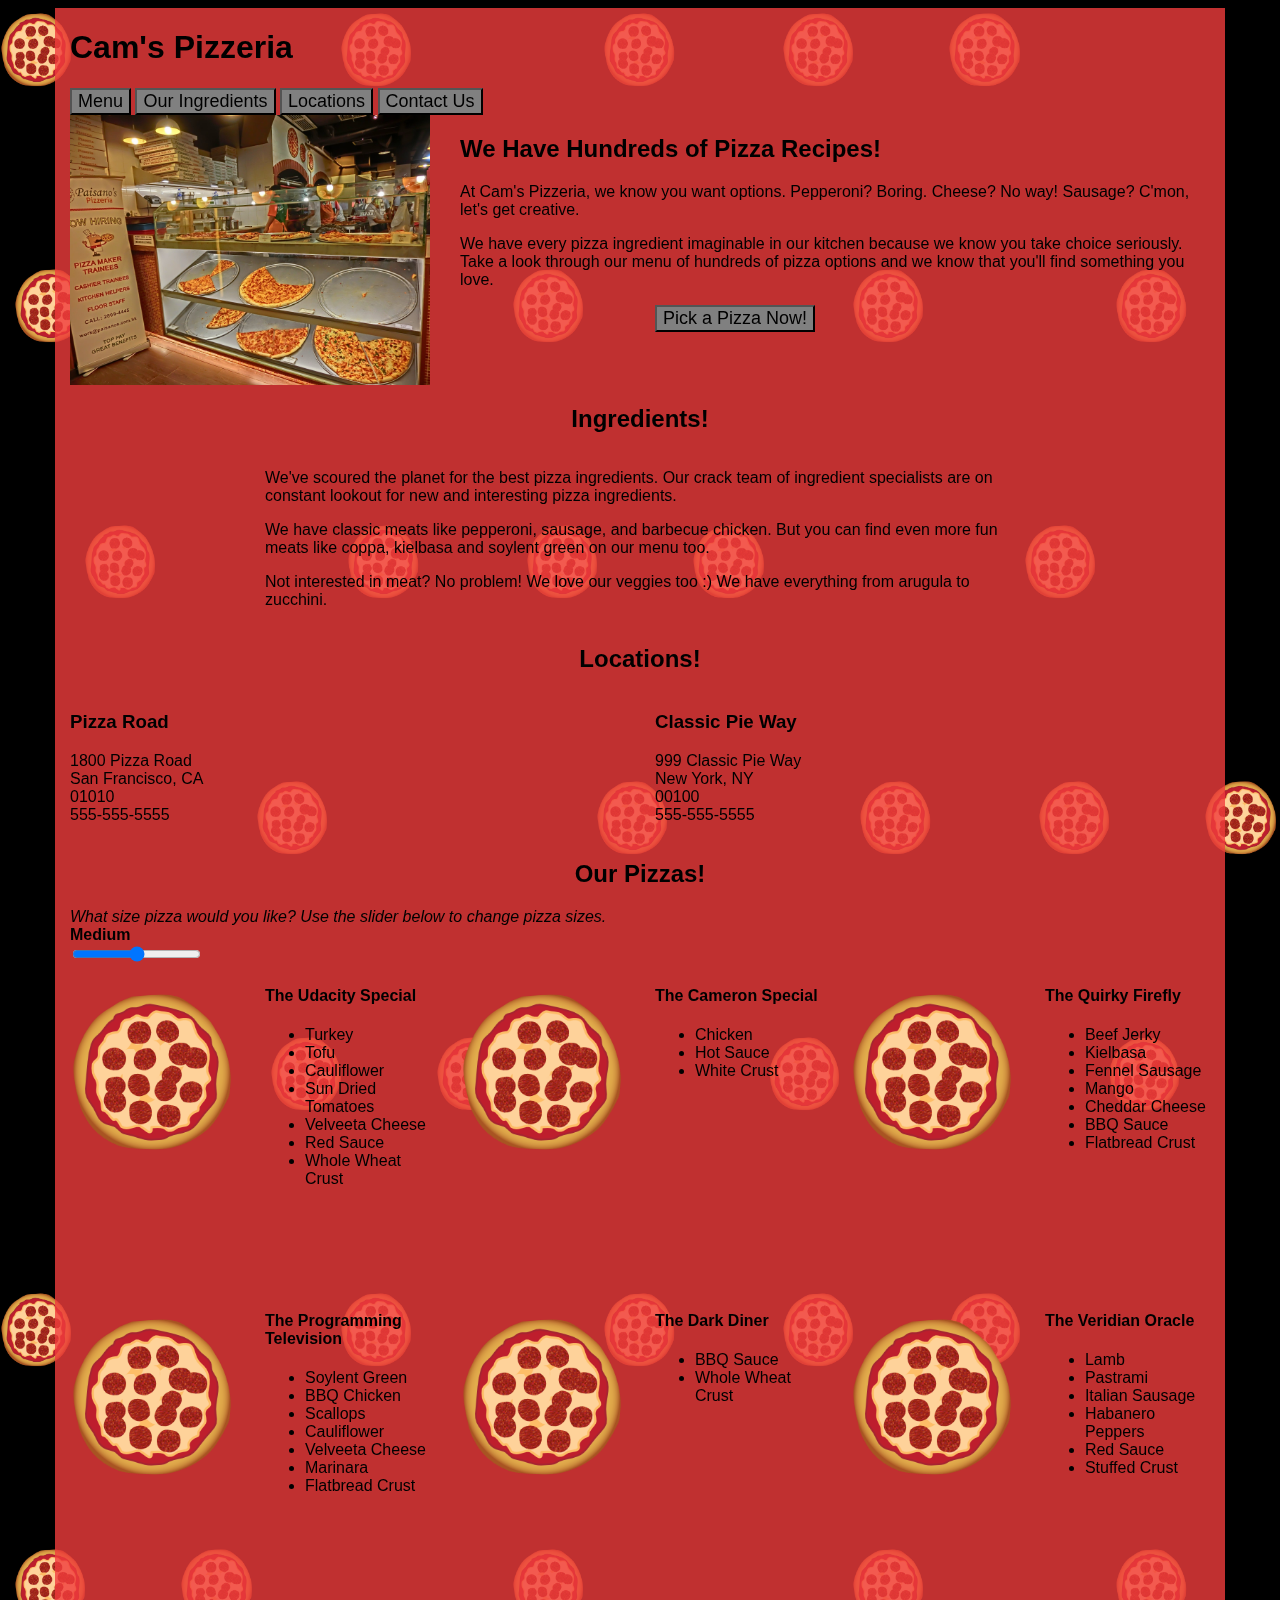
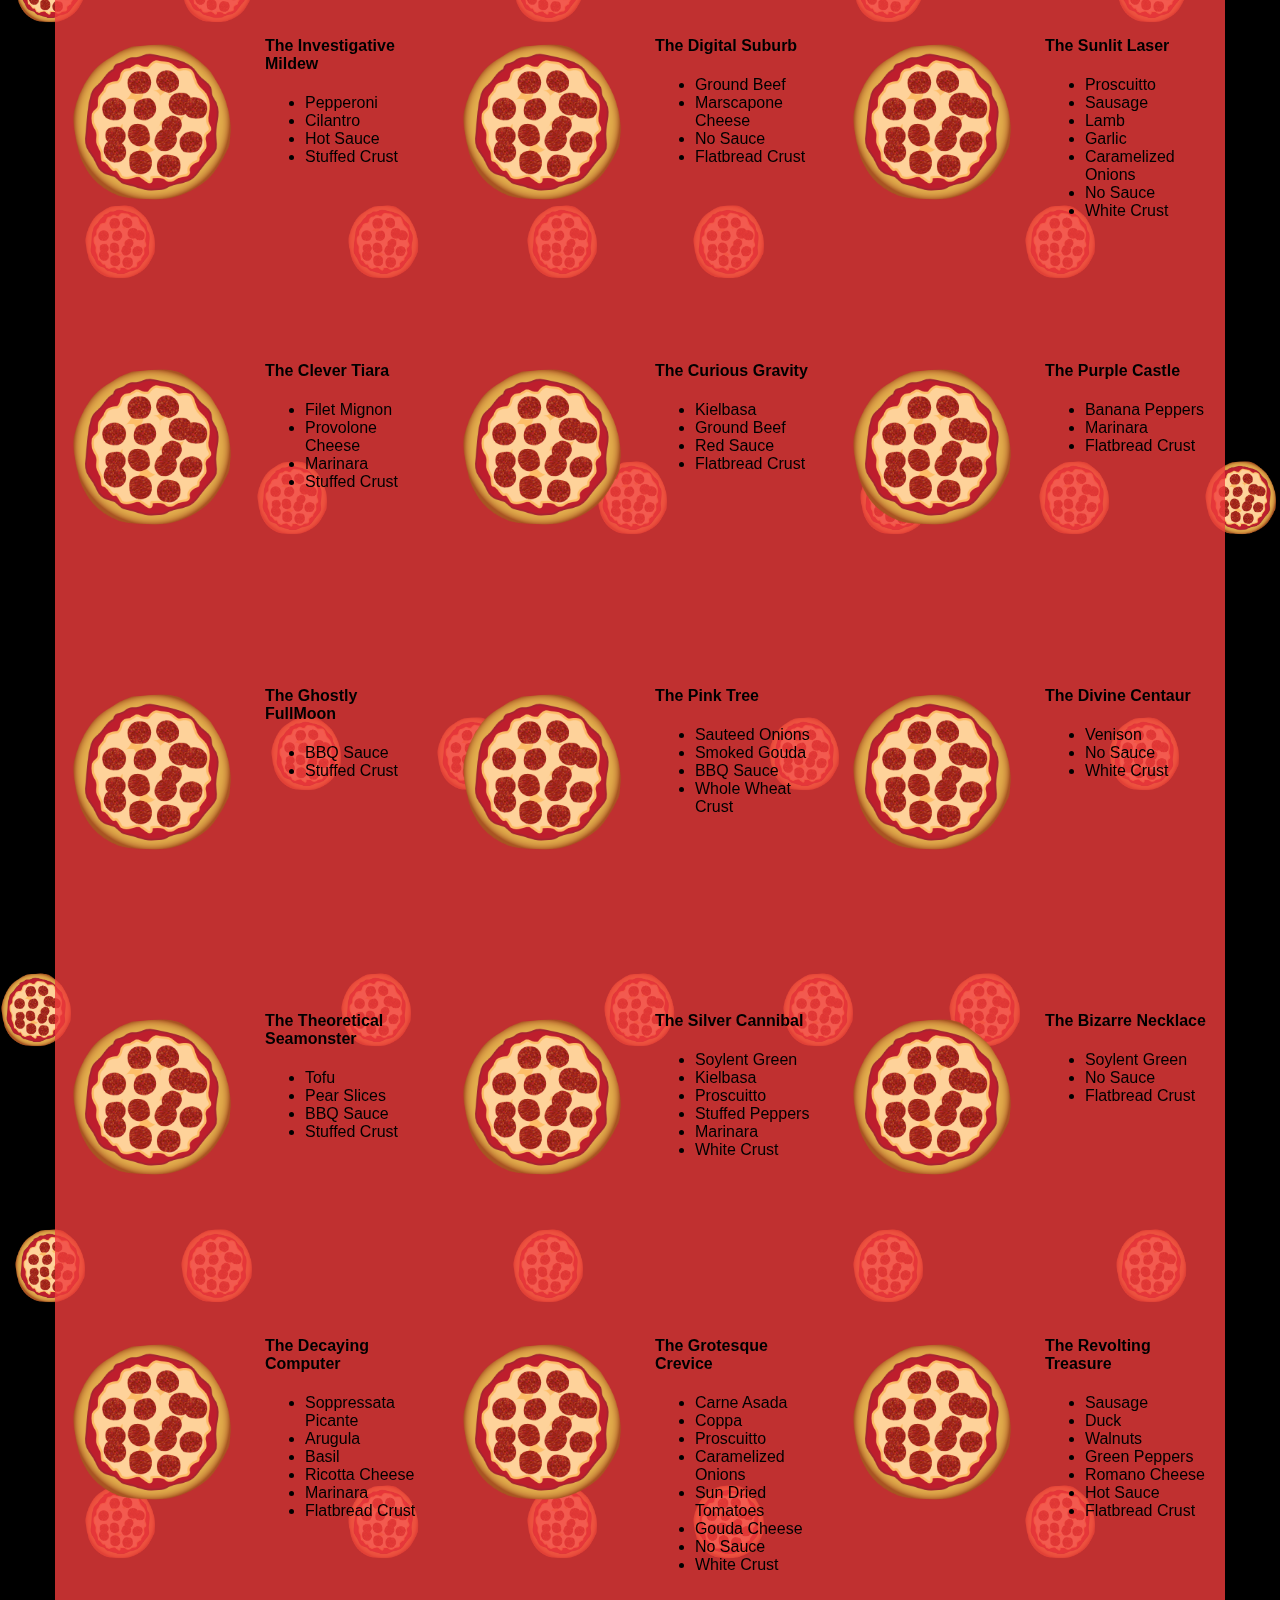
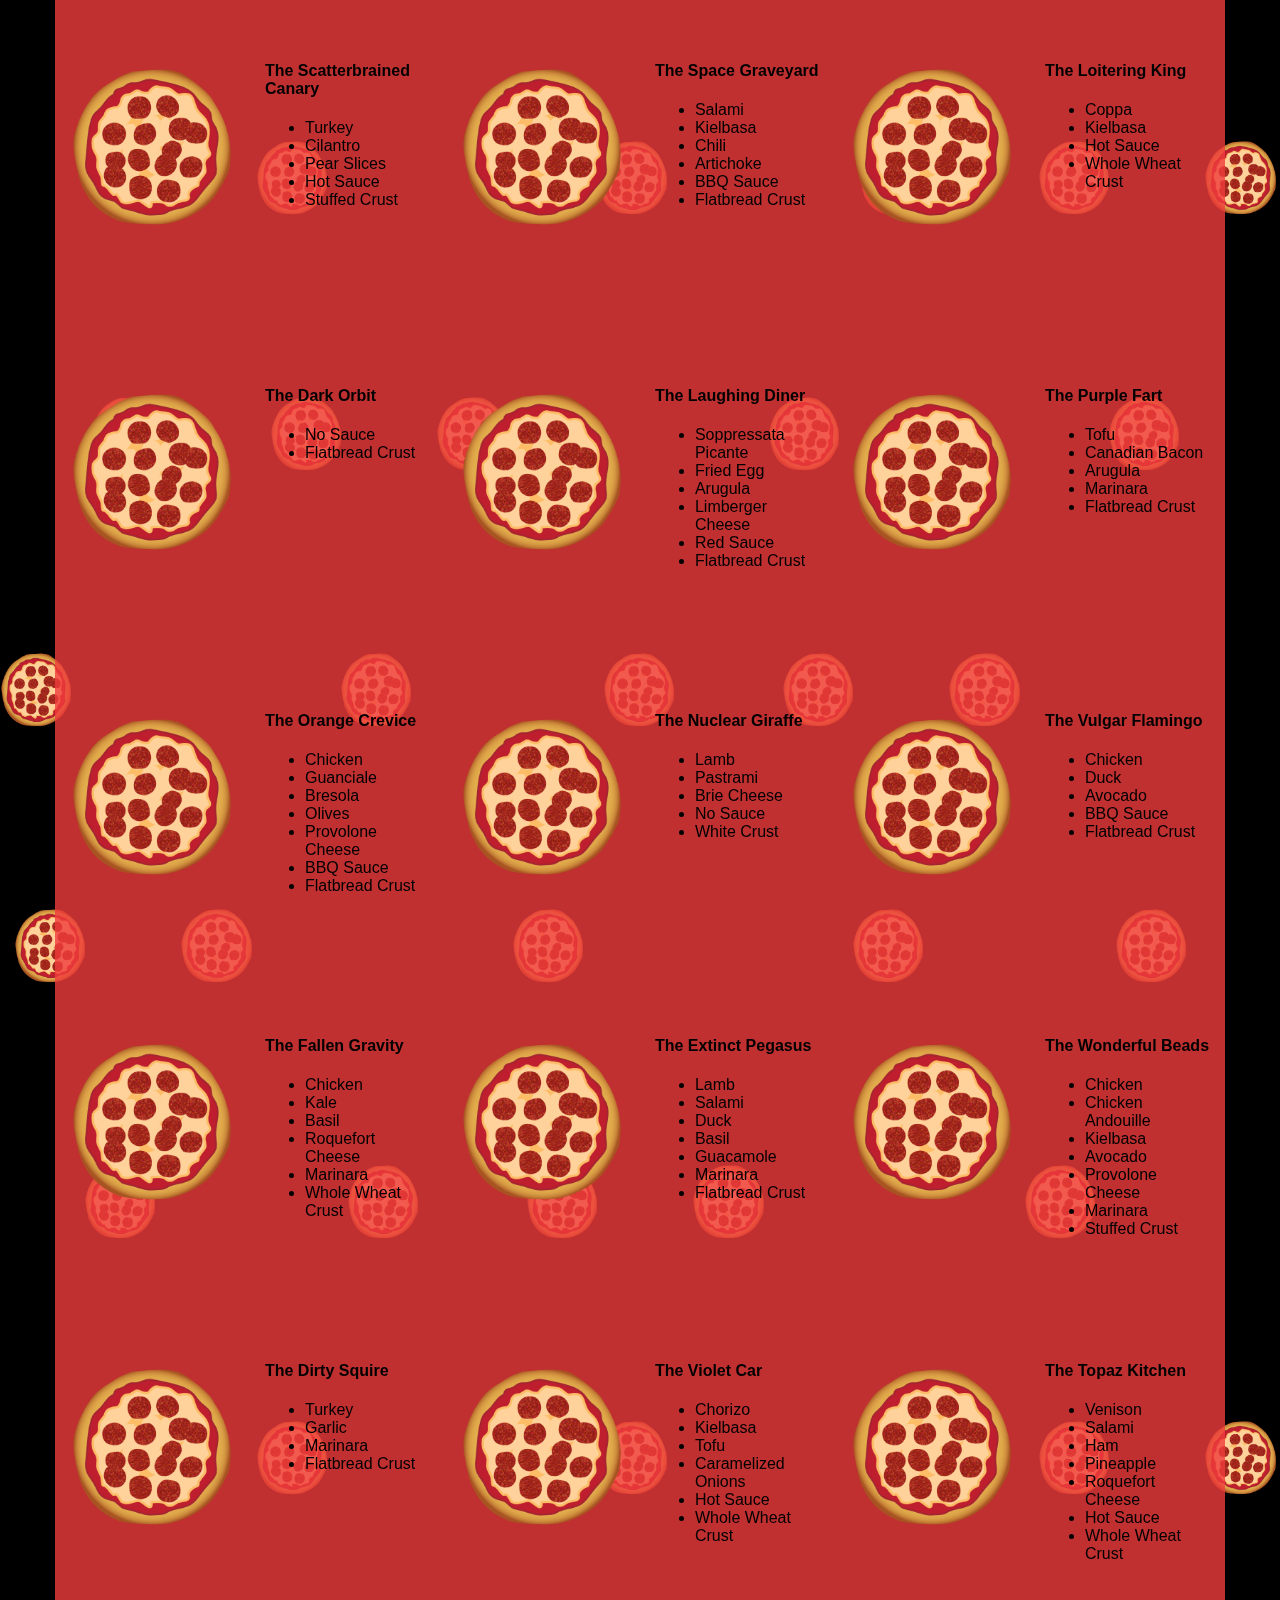
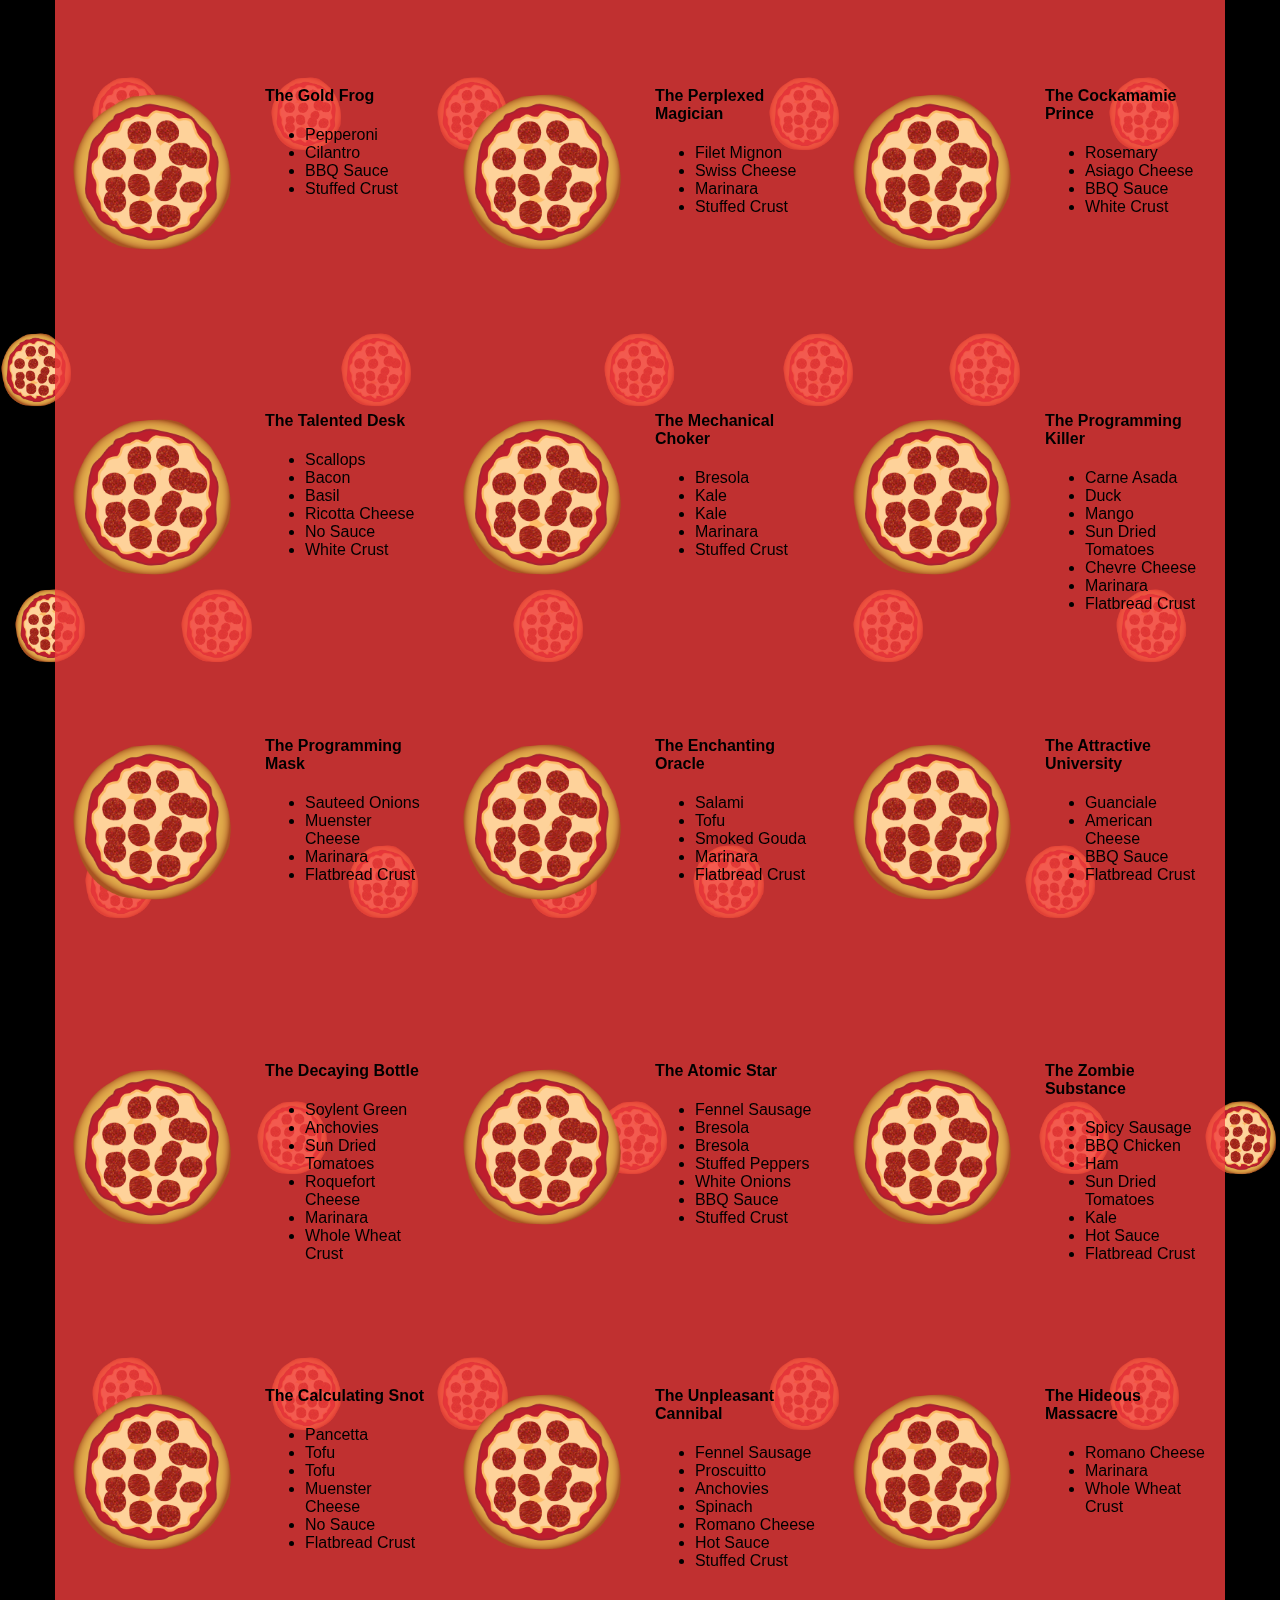
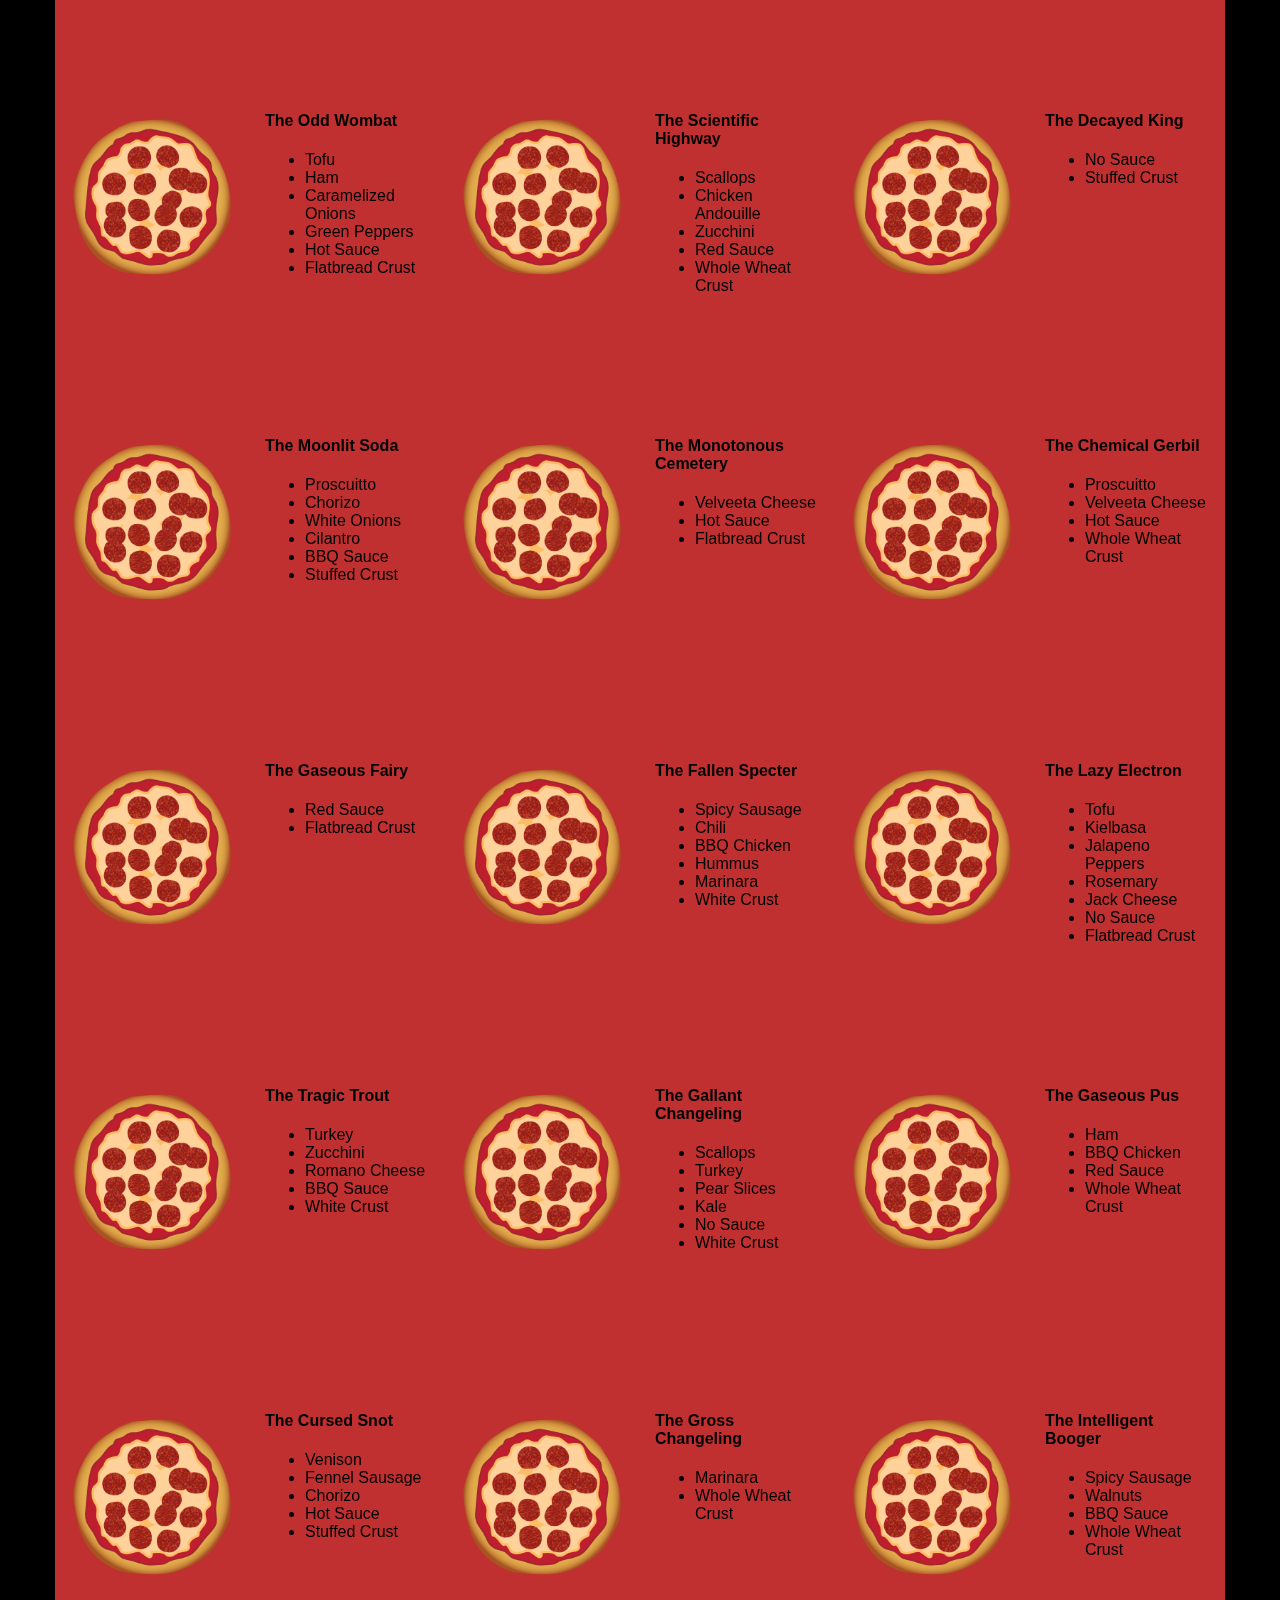
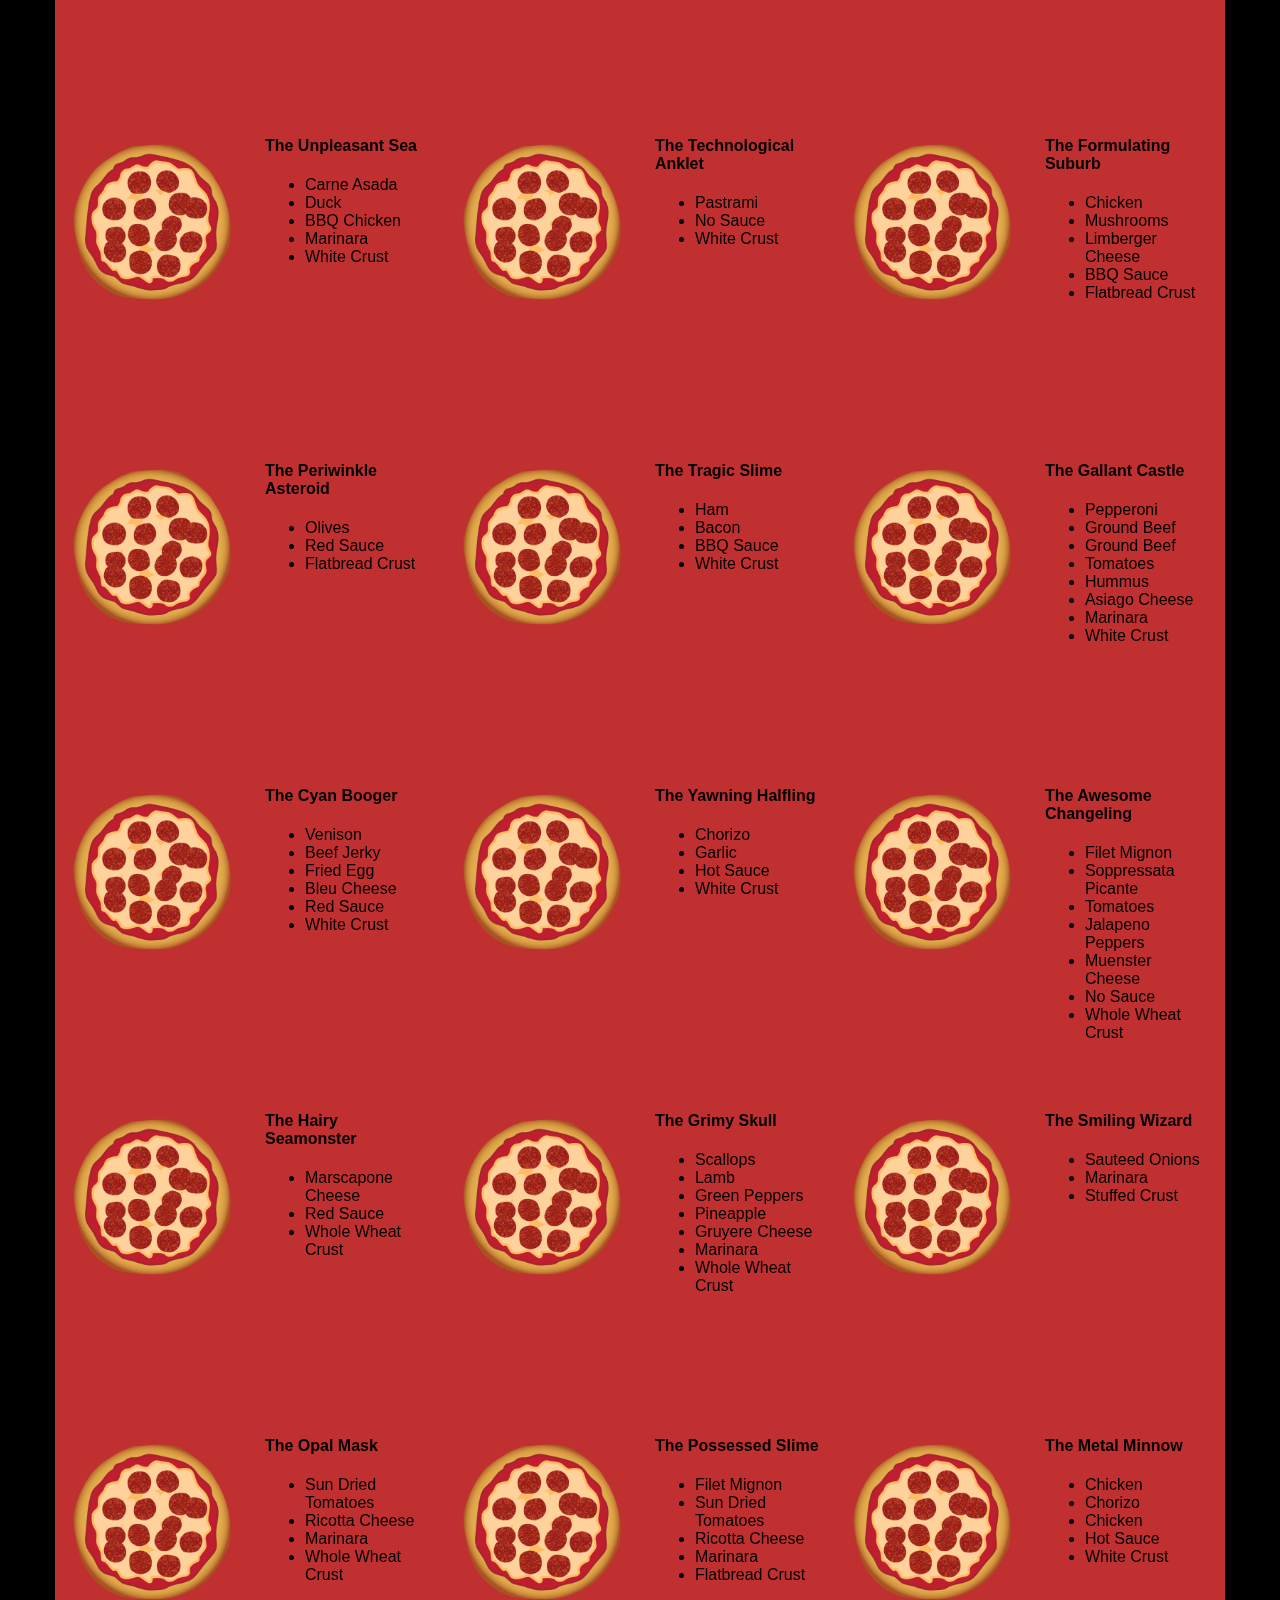
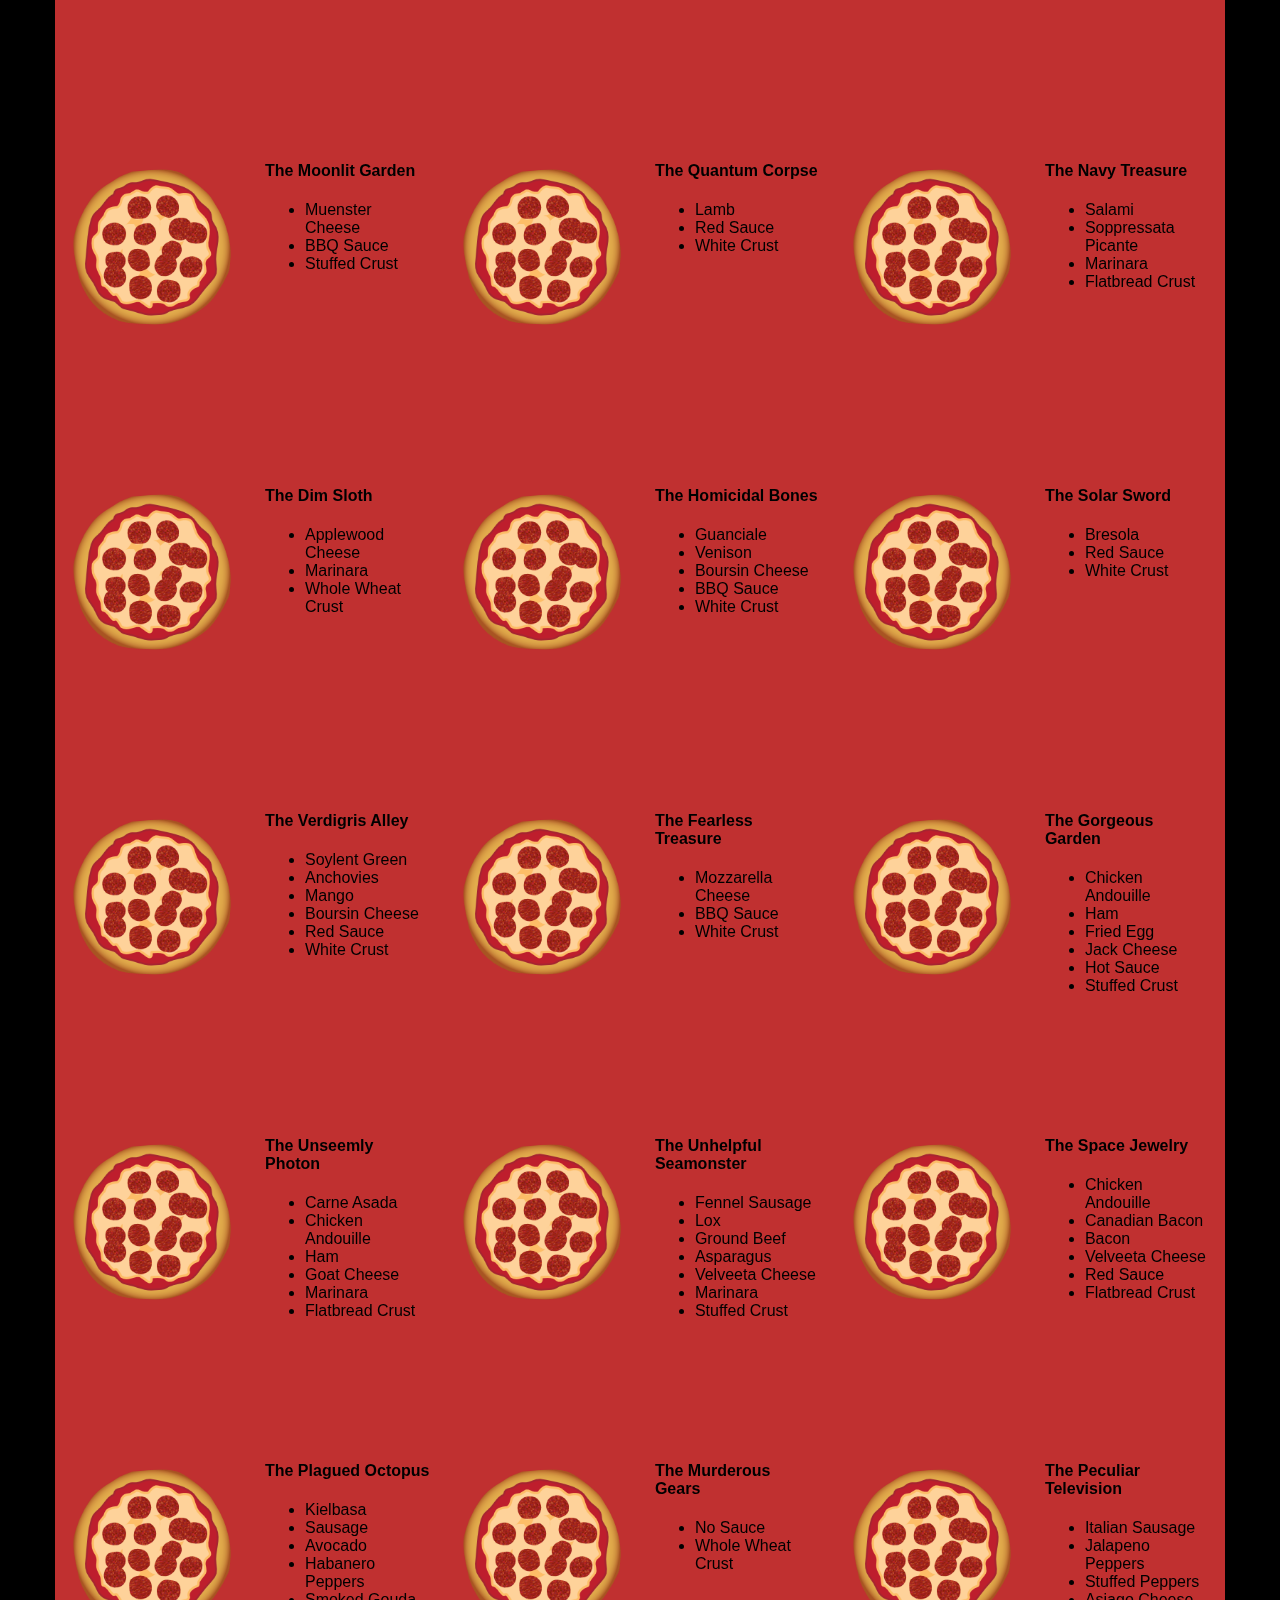
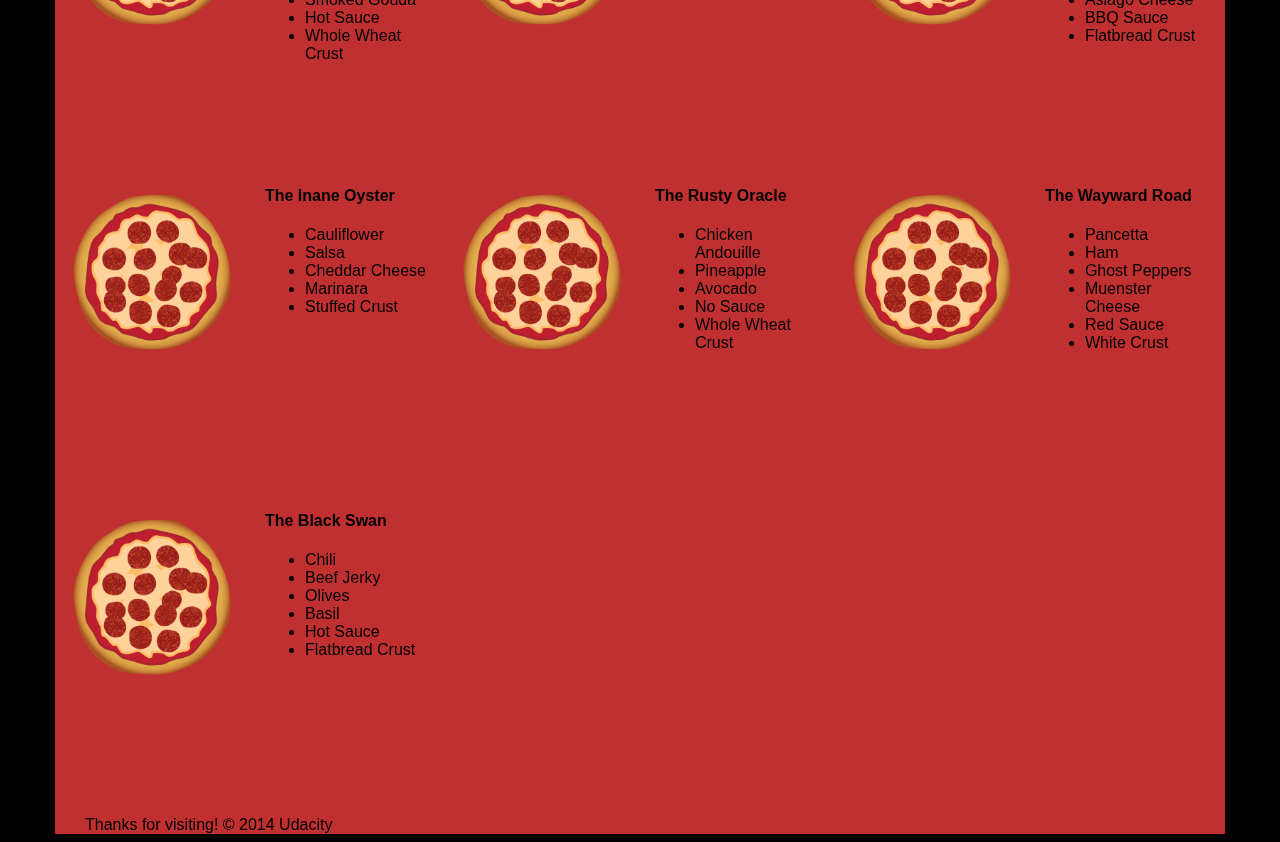
==== views/pizza.html @ c6dafb78 "optimized" ====
<!DOCTYPE HTML>
<html>
<head>
  <link rel="stylesheet" href="css/style.css">
  <link rel="stylesheet" href="css/bootstrap-grid.css">
</head>

<body>
  <div class="container">
    <div id="header" class="row">
      <div class="col-md-6">
        <div class="row">
          <div class="col-md-12">
            <h1>Cam's Pizzeria</h1>
            <div class="row">
              <div id="menu" class="col-md-12">
                <form action="#randomPizzas">
                  <input type="submit" value="Menu">
                </form>
                <form action="#ingredients">
                  <input type="submit" value="Our Ingredients">
                </form>
                <form action="#locations">
                  <input type="submit" value="Locations">
                </form>
                <form action="#" onsubmit="alert('Thanks for clicking! This button doesn\'t do anything because this is a fake pizzeria :\)')">
                  <input type="submit" value="Contact Us">
                </form>
              </div>
            </div>
          </div>
        </div>
      </div>
      <div id="movingPizzas1" class="col-md-6">
      </div>
    </div>
    <div id="callToAction" class="row">
      <div class="col-md-4">
        <img src="images/pizzeria-min.jpg" class="img-responsive">
      </div>
      <div class="col-md-8">
        <div class="row">
          <div class="col-md-12">
            <h2>We Have Hundreds of Pizza Recipes!</h2>
            <p>At Cam's Pizzeria, we know you want options. Pepperoni? Boring. Cheese? No way! Sausage? C'mon, let's get creative.</p>

            <p>We have every pizza ingredient imaginable in our kitchen because we know you take choice seriously. Take a look through our menu of hundreds of pizza options and we know that you'll find something you love.</p>
          </div>
        </div>
        <div class="row">
          <div class="col-md-6 col-md-push-3">
            <form action="#randomPizzas">
              <input type="submit" value="Pick a Pizza Now!">
            </form>
          </div>
        </div>
      </div>
    </div>
    <div id="ingredients" class="row">
      <div class="col-md-8 col-md-push-2">
        <div class="row">
          <div class="col-md-12 centered">
            <h2>Ingredients!</h2>
          </div>
        </div>
        <div class="row">
          <div class="col-md-12">
            <p>We've scoured the planet for the best pizza ingredients. Our crack team of ingredient specialists are on constant lookout for new and interesting pizza ingredients.</p>

            <p>We have classic meats like pepperoni, sausage, and barbecue chicken. But you can find even more fun meats like coppa, kielbasa and soylent green on our menu too.</p>

            <p>Not interested in meat? No problem! We love our veggies too :) We have everything from arugula to zucchini.</p>
          </div>
        </div>
      </div>
    </div>
    <div id="locations" class="row">
      <div class="col-md-12">
        <h2 style="text-align: center">Locations!</h2>
        <div class="row">
          <div class="col-md-6">
            <h3>Pizza Road</h3>
            <p>1800 Pizza Road<br>San Francisco, CA<br>01010<br>555-555-5555</p>
          </div>
          <div class="col-md-6">
            <h3>Classic Pie Way</h3>
            <p>999 Classic Pie Way<br>New York, NY<br>00100<br>555-555-5555</p>
          </div>
        </div>
      </div>
    </div>
    <div id="pizzaGenerator" class="row">
      <div class="col-md-12">
        <h2 style="text-align: center">Our Pizzas!</h2>
        <div class="row">
          <div class="col-md-12">
            <em>What size pizza would you like? Use the slider below to change pizza sizes.</em>
          </div>
          <div id="pizzaSize" class="col-md-6">Medium</div>
          <div class="col-md-12">
            <input id="sizeSlider" type="range" min="1" max="3" value="2" step="1" onchange="resizePizzas(this.value)"></input>
          </div>
        </div>
        <div id="randomPizzas" class="row">
          <div id="pizza0" class="randomPizzaContainer" style="width:33.33%;">
            <div class="col-md-6">
              <img src="images/pizza.png" class="img-responsive">
            </div>
            <div class="col-md-6">
              <h4>The Udacity Special</h4>
              <ul>
                <li>Turkey</li>
                <li>Tofu</li>
                <li>Cauliflower</li>
                <li>Sun Dried Tomatoes</li>
                <li>Velveeta Cheese</li>
                <li>Red Sauce</li>
                <li>Whole Wheat Crust</li>
              </ul>
            </div>
          </div>
          <div id="pizza1" class="randomPizzaContainer" style="width:33.33%;">
            <div class="col-md-6">
              <img src="images/pizza.png" class="img-responsive">
            </div>
            <div class="col-md-6">
              <h4>The Cameron Special</h4>
              <ul>
                <li>Chicken</li>
                <li>Hot Sauce</li>
                <li>White Crust</li>
              </ul>
            </div>
          </div>
        </div>
      </div>
    </div>
    <div id="footer" class="col-md-12">Thanks for visiting! &copy; 2014 Udacity</div>
  </div>
  <script type="text/javascript" src="js/main.js"></script>
</body>

</html>
---- views/css/style.css ----
/** {
  outline: 1px solid red !important;
}*/
* {
  -webkit-box-sizing: border-box;
  -moz-box-sizing: border-box;
  -box-sizing: border-box;
}

body {
  font-family: "Trebuchet MS", Helvetica, sans-serif;
  background: black;
}

input {
  background: grey;
  font-size: 18px;
}

form {
  display: inline-block;
}

.centered {
  text-align: center;
}

#pizzaSize {
  font-weight: 800;
}

.mover {
  position: fixed;
  width: 256px;
  z-index: -1;
}

.randomPizzaContainer {
  float: left;
  display: flex;
}

.randomPizzaContainer:after {
  content: "";
  display: table;
  clear:both;
}

 .container {
  background-color: rgba(240, 60, 60, 0.8);
}
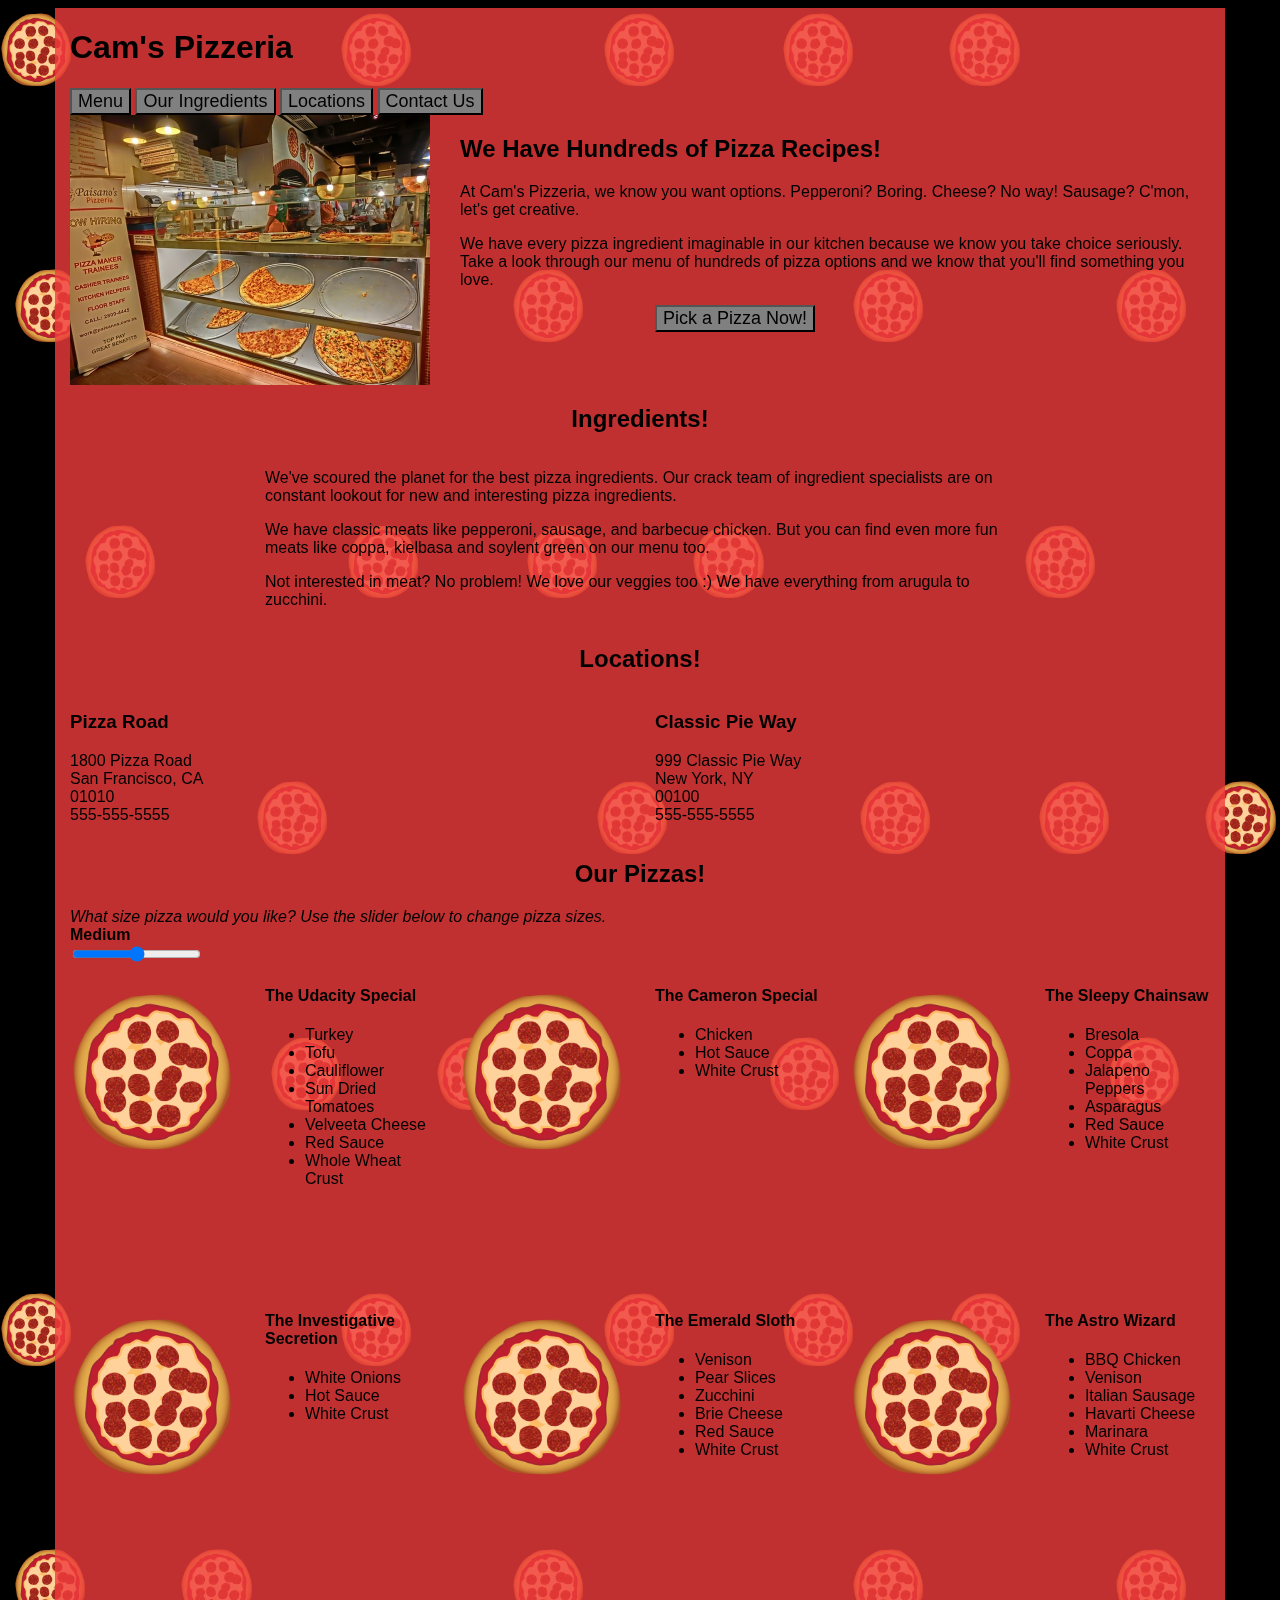
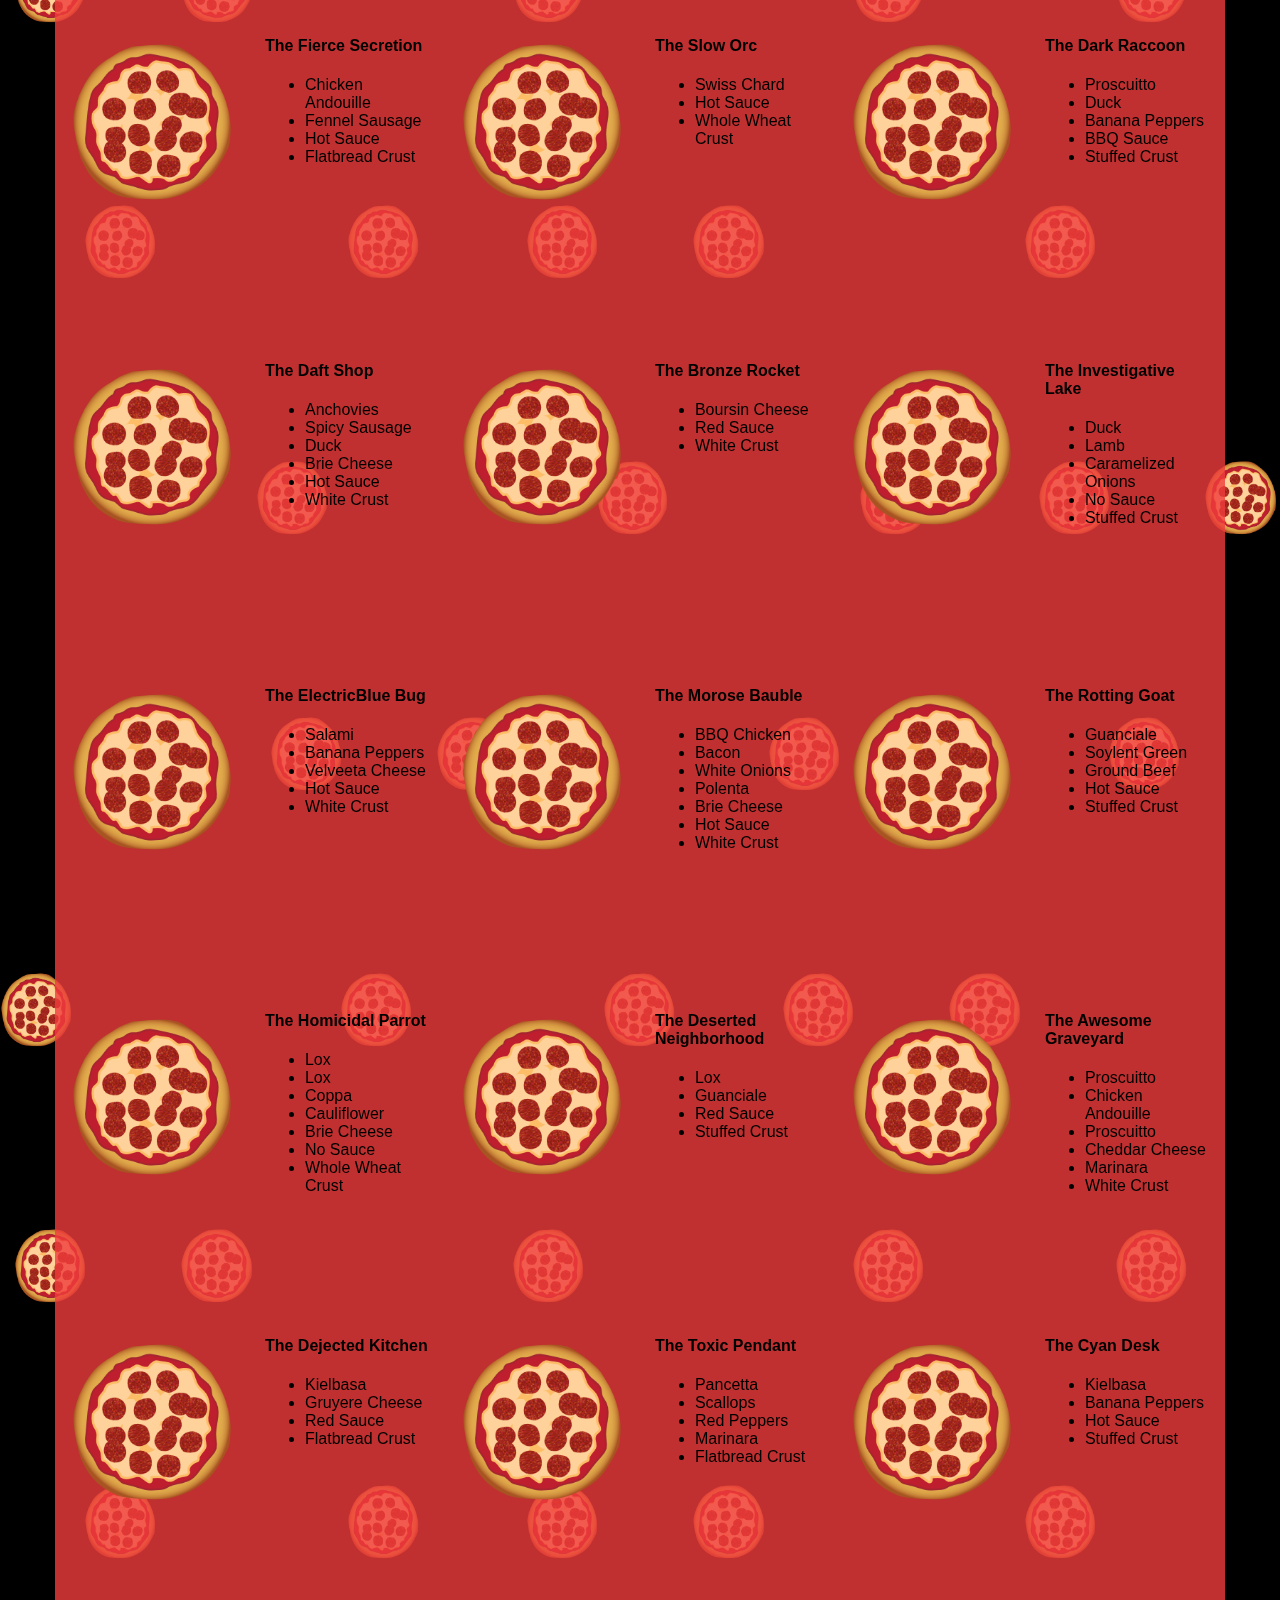
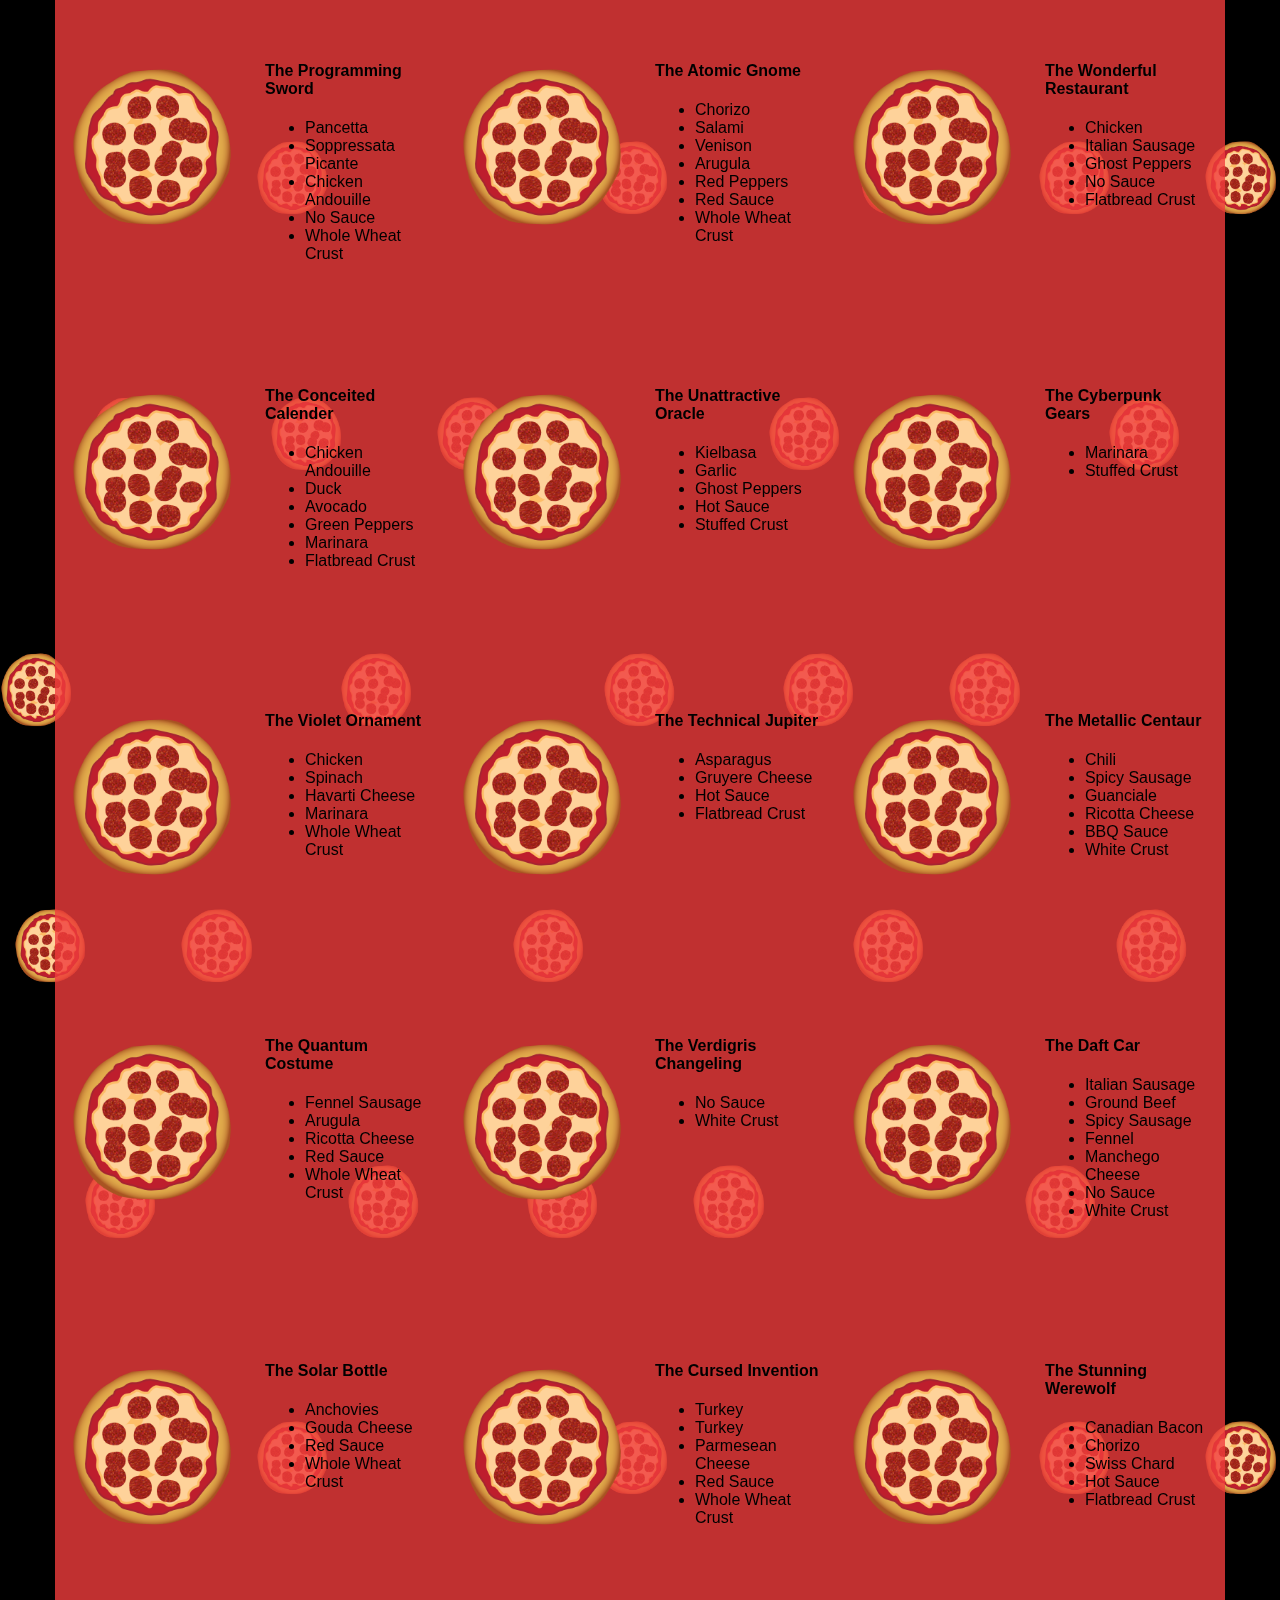
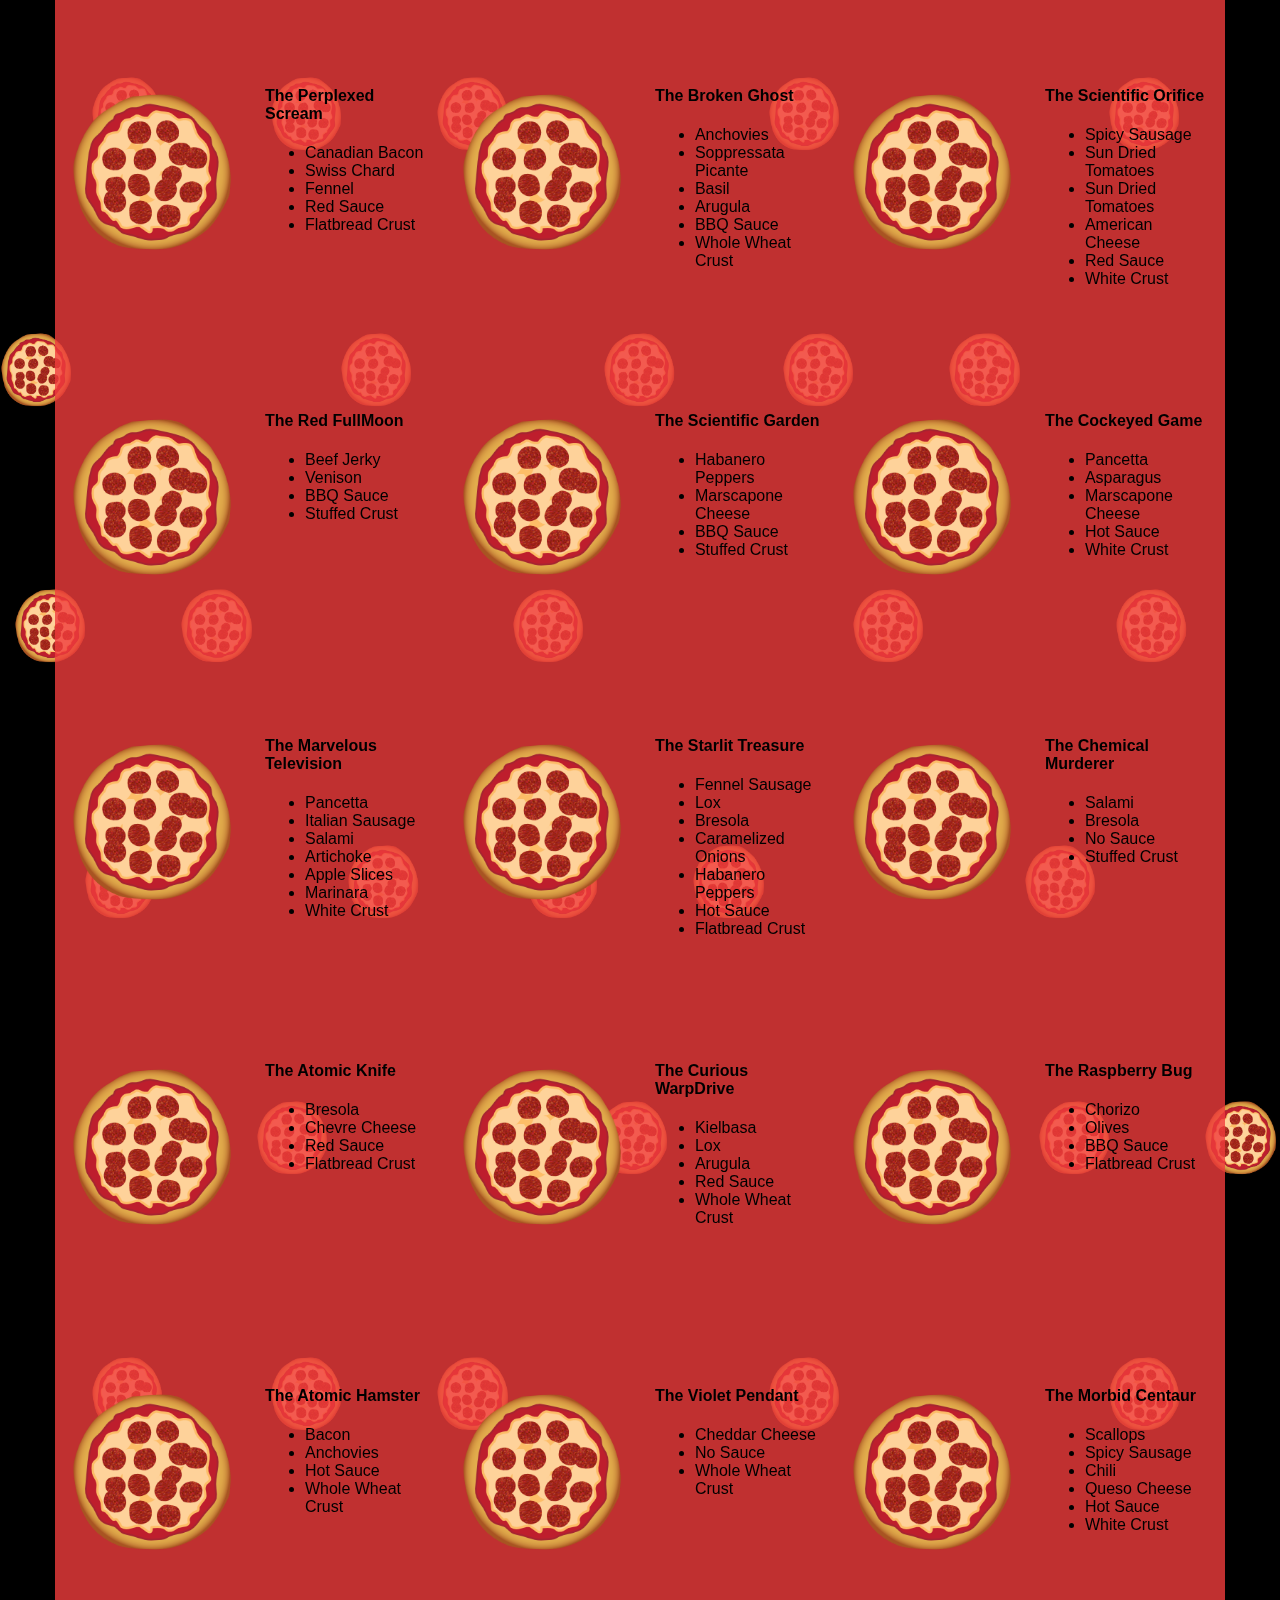
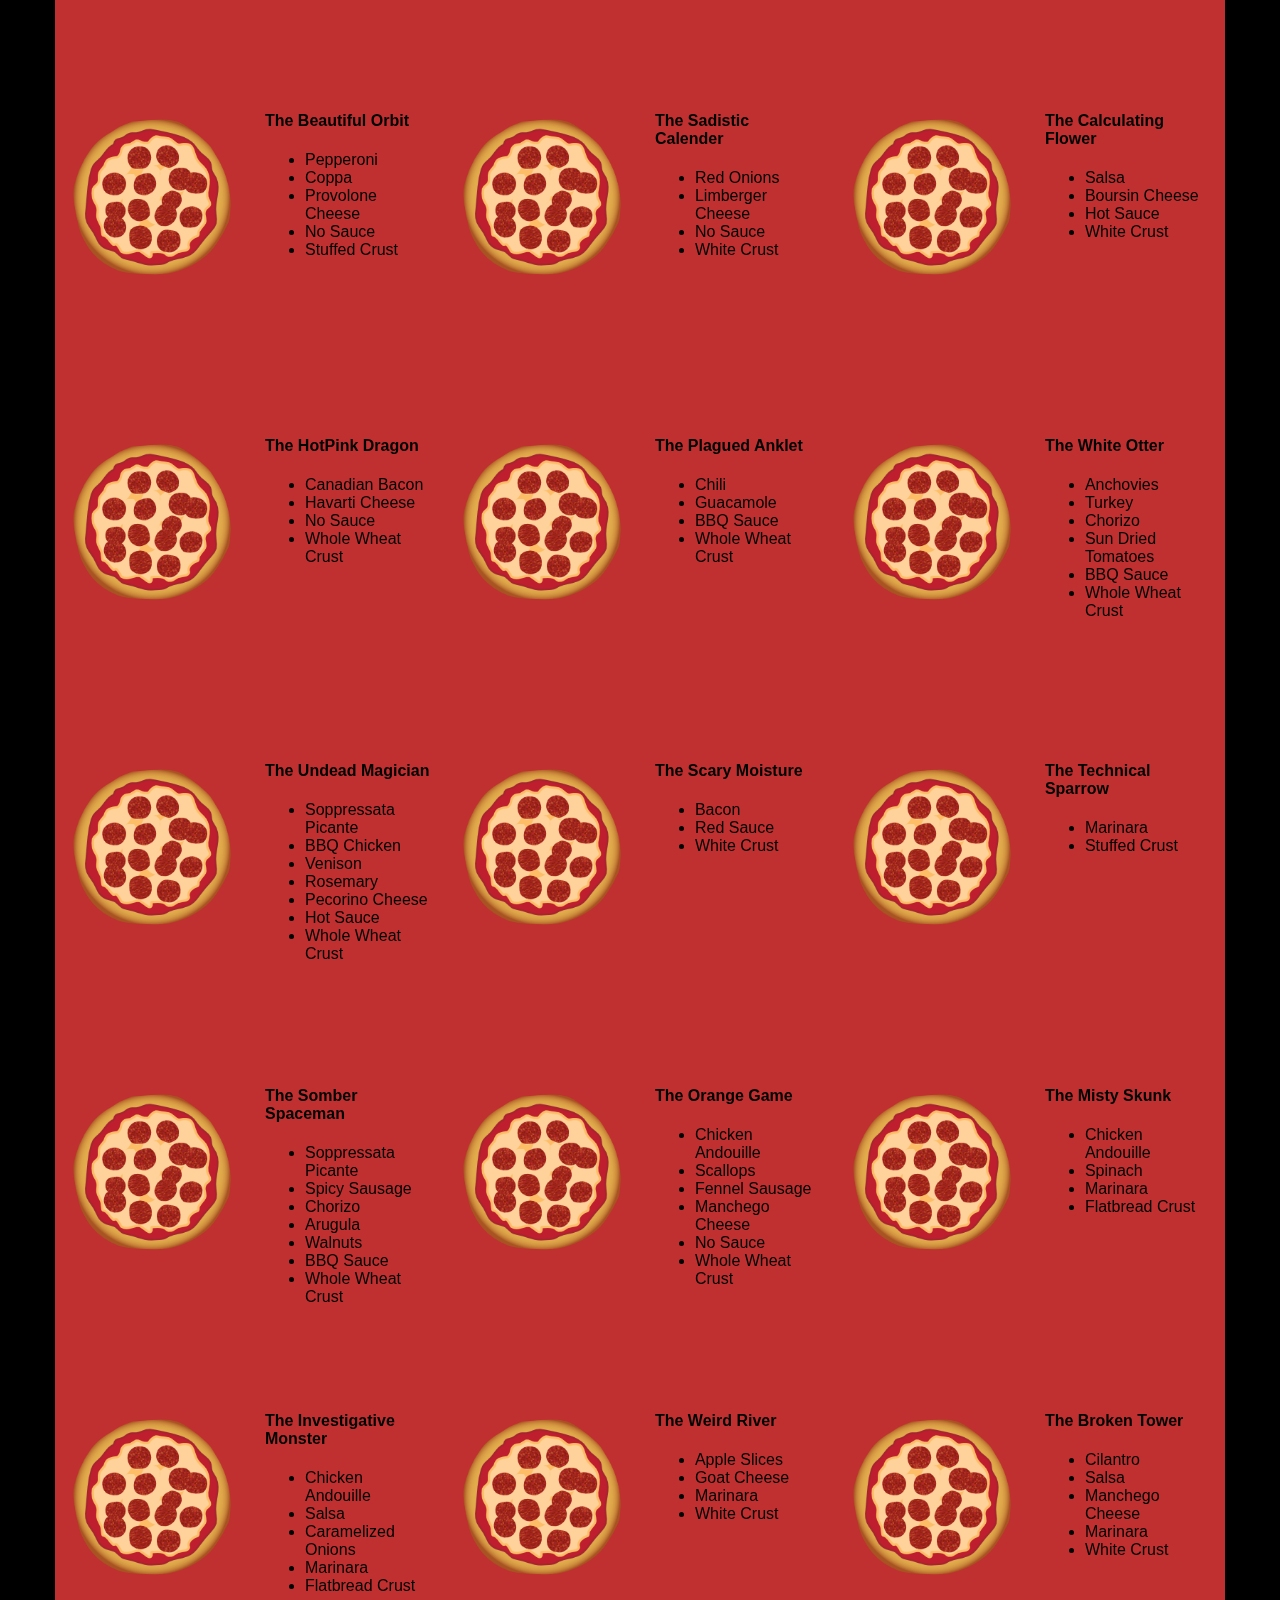
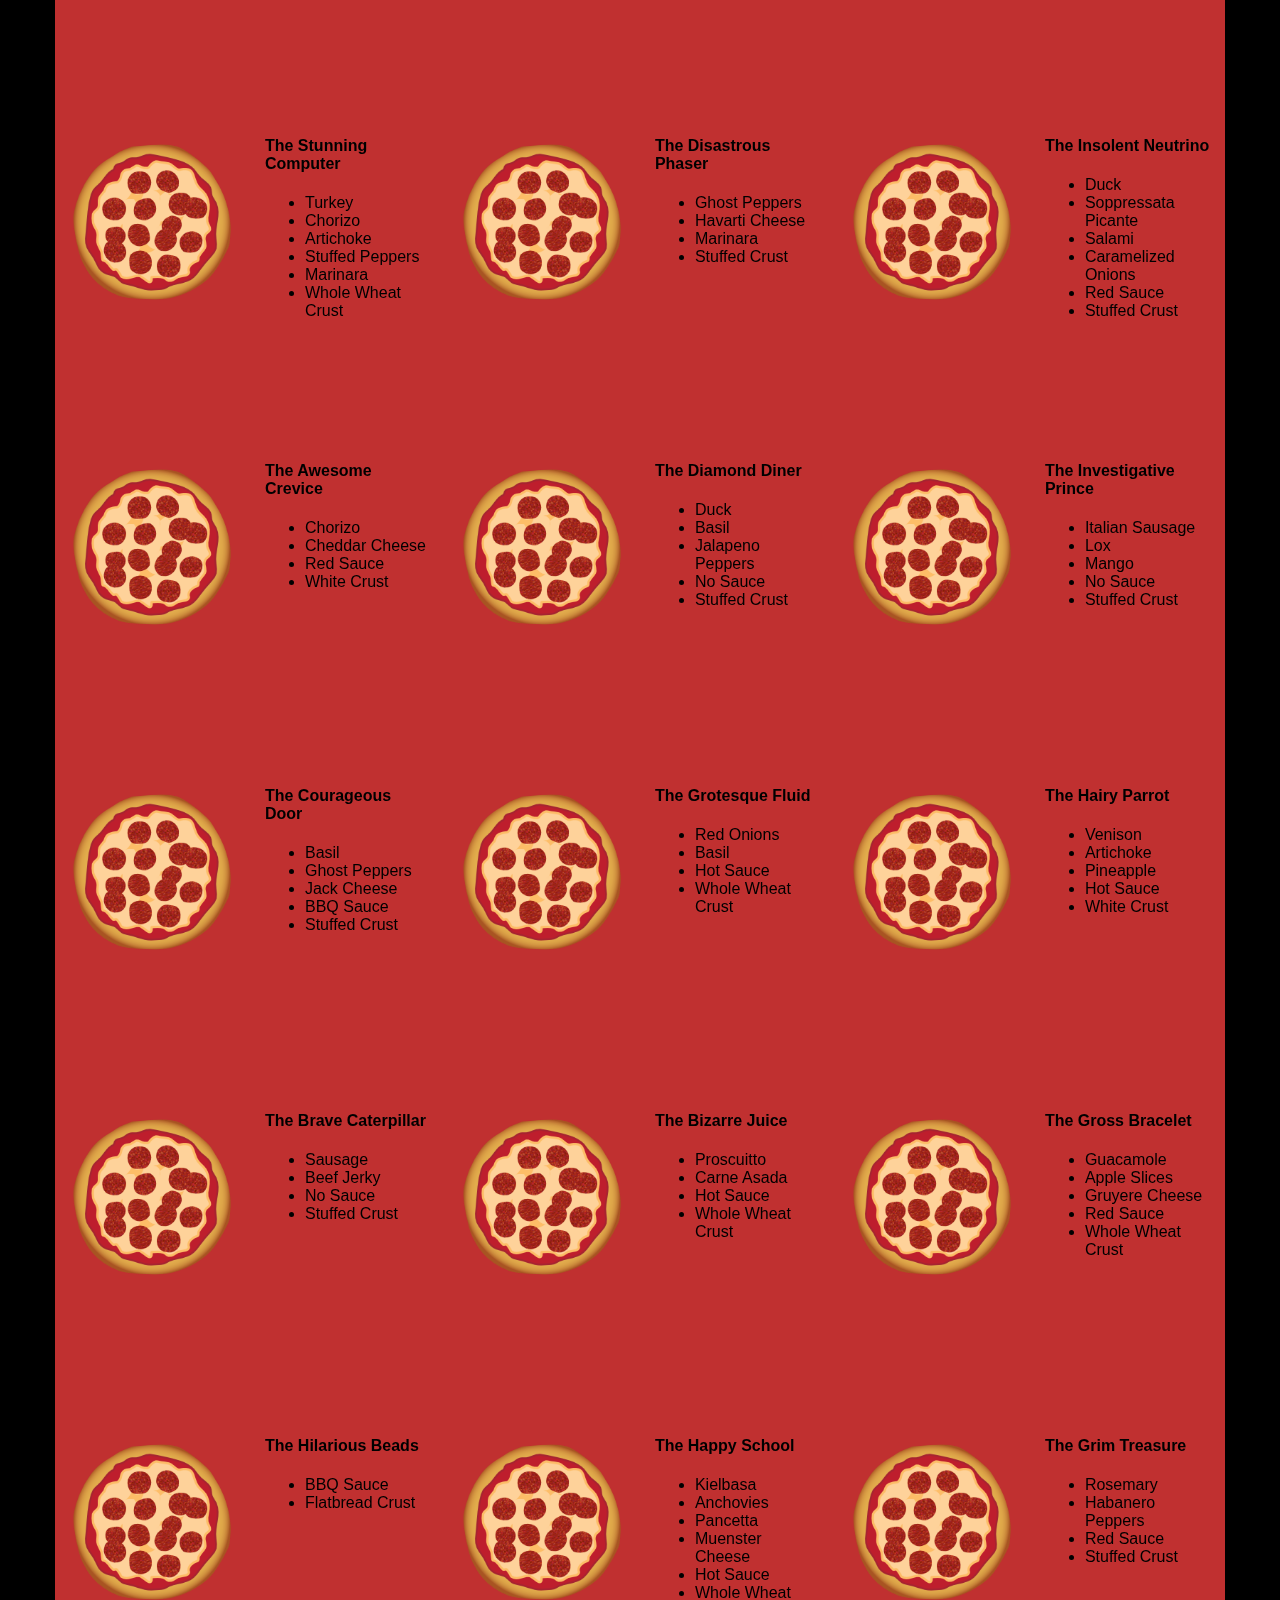
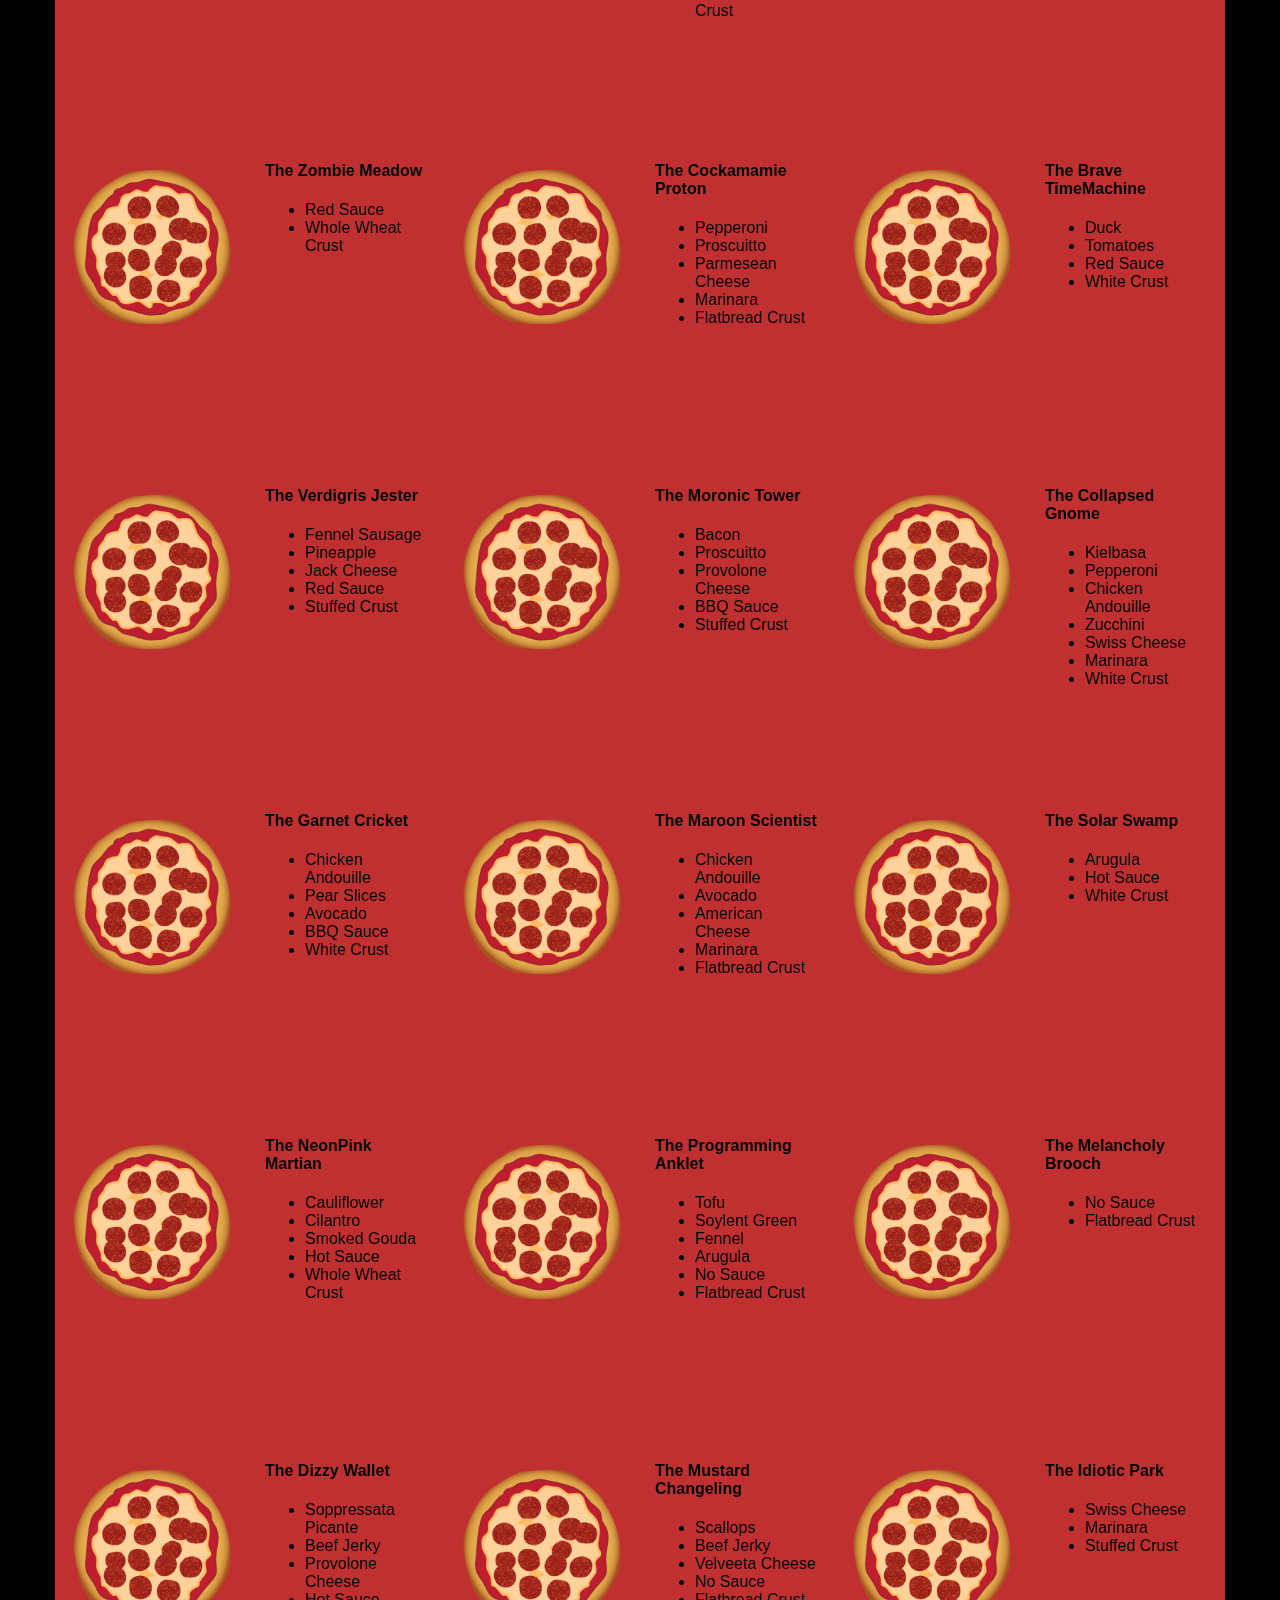
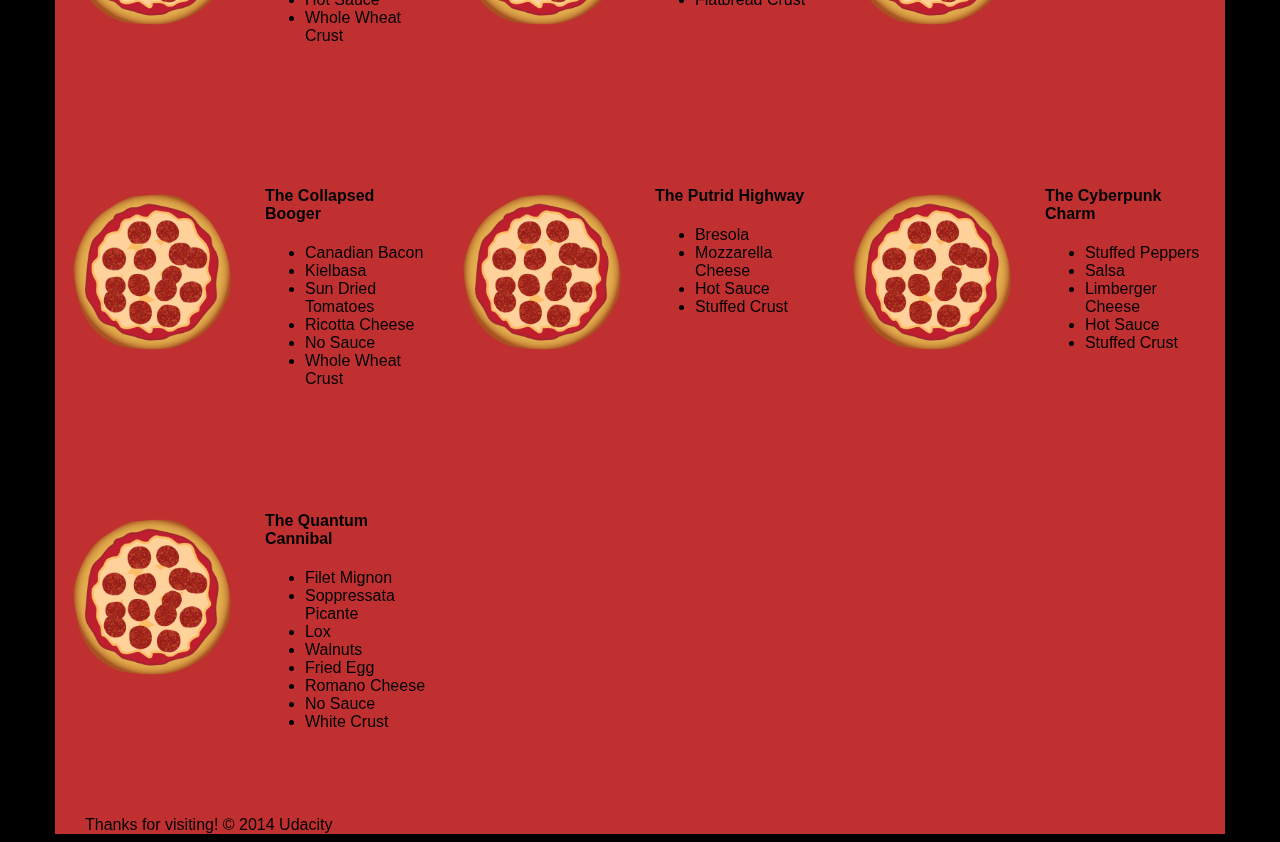
==== commit 04656ee2: "minor changes" ====
--- a/views/pizza.html
+++ b/views/pizza.html
@@ -36,7 +36,7 @@
     </div>
     <div id="callToAction" class="row">
       <div class="col-md-4">
-        <img src="images/pizzeria-min.jpg" class="img-responsive">
+        <img src="images/pizzeria.jpg" class="img-responsive">
       </div>
       <div class="col-md-8">
         <div class="row">
